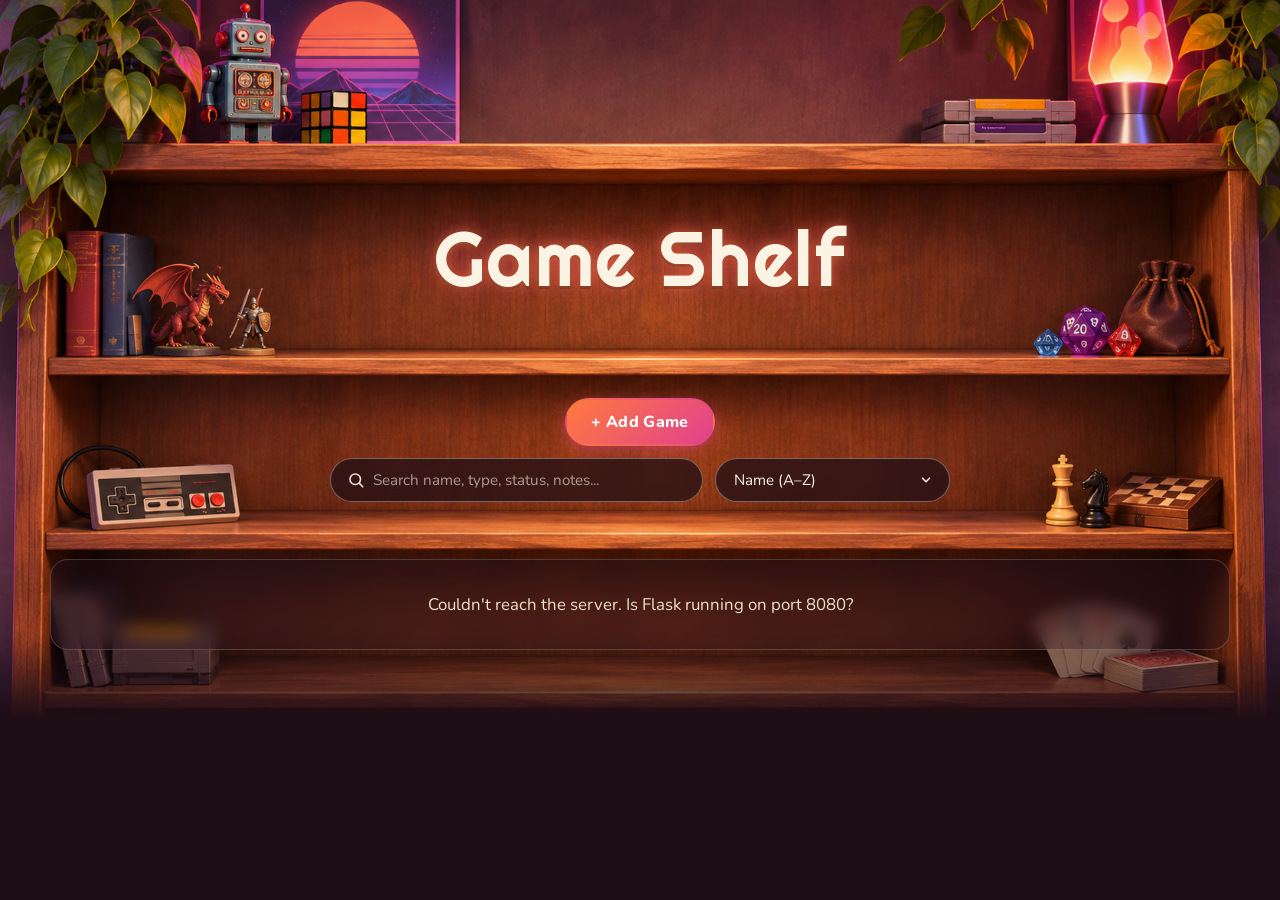
==== client/gameshelf.html @ 600df924 "database changes to enforce user_id" ====
<!DOCTYPE html>
<html lang="en">
<head>
    <meta charset="UTF-8">
    <meta name="viewport" content="width=device-width, initial-scale=1.0">
    <title>Game Shelf</title>
    <link rel="preconnect" href="https://fonts.googleapis.com">
    <link rel="preconnect" href="https://fonts.gstatic.com" crossorigin>
    <link href="https://fonts.googleapis.com/css2?family=Righteous&family=Nunito:wght@400;600;700;800&display=swap" rel="stylesheet">
    <link rel="stylesheet" href="style.css">
</head>
<body>
    <header class="hero">
        <div class="hero-content">
            <h1 class="site-title">Game Shelf</h1>
            <button type="button" id="add-game-btn" class="btn btn-primary">+ Add Game</button>

            <div class="controls">
                <label for="search-input" class="visually-hidden">Search games</label>
                <input type="search" id="search-input" placeholder="Search name, type, status, notes...">

                <label for="sort-select" class="visually-hidden">Sort games</label>
                <select id="sort-select">
                    <option value="name-asc">Name (A–Z)</option>
                    <option value="name-desc">Name (Z–A)</option>
                    <option value="type">Type</option>
                    <option value="rating">Rating (highest first)</option>
                    <option value="complexity">Complexity (lightest first)</option>
                    <option value="play_time">Play time (shortest first)</option>
                    <option value="price">Price (lowest first)</option>
                    <option value="status">Status (Owned first)</option>
                </select>
            </div>
        </div>
    </header>

    <main class="shelf">
        <div id="game-grid" class="card-grid"></div>
        <p id="empty-message" class="empty-message hidden">No games found.</p>
    </main>

    <dialog id="form-dialog" class="dialog">
        <form id="game-form">
            <h2 id="form-title">Add a Game</h2>

            <div class="form-group">
                <label for="name">Name</label>
                <input type="text" id="name" name="name" required>
            </div>

            <div class="form-group">
                <label for="game_type">Type</label>
                <select id="game_type" name="game_type">
                    <option value="Strategy">Strategy</option>
                    <option value="Party">Party</option>
                    <option value="Cooperative">Cooperative</option>
                    <option value="Family">Family</option>
                    <option value="Deck-building">Deck-building</option>
                    <option value="Card">Card</option>
                    <option value="Abstract">Abstract</option>
                    <option value="Trivia">Trivia</option>
                    <option value="Other">Other</option>
                </select>
            </div>

            <div class="form-row">
                <div class="form-group">
                    <label for="min_players">Min Players</label>
                    <input type="number" id="min_players" name="min_players" min="1">
                </div>
                <div class="form-group">
                    <label for="max_players">Max Players</label>
                    <input type="number" id="max_players" name="max_players" min="1">
                </div>
            </div>

            <div class="form-row">
                <div class="form-group">
                    <label for="play_time">Play Time (minutes)</label>
                    <input type="number" id="play_time" name="play_time" min="1">
                </div>
                <div class="form-group">
                    <label for="min_age">Minimum Age</label>
                    <input type="number" id="min_age" name="min_age" min="0">
                </div>
            </div>

            <div class="form-row">
                <div class="form-group">
                    <label for="complexity">Complexity</label>
                    <select id="complexity" name="complexity">
                        <option value="1">1 – Light</option>
                        <option value="2">2 – Medium-Light</option>
                        <option value="3">3 – Medium</option>
                        <option value="4">4 – Medium-Heavy</option>
                        <option value="5">5 – Heavy</option>
                    </select>
                </div>
                <div class="form-group">
                    <label for="rating">Rating</label>
                    <select id="rating" name="rating">
                        <option value="1">1 ★</option>
                        <option value="2">2 ★★</option>
                        <option value="3">3 ★★★</option>
                        <option value="4">4 ★★★★</option>
                        <option value="5">5 ★★★★★</option>
                    </select>
                </div>
            </div>

            <div class="form-row">
                <div class="form-group">
                    <label for="price">Price ($)</label>
                    <input type="number" id="price" name="price" min="0" step="0.01">
                </div>
                <div class="form-group">
                    <label for="status">Status</label>
                    <select id="status" name="status">
                        <option value="Owned">Owned</option>
                        <option value="Wishlist">Wishlist</option>
                    </select>
                </div>
            </div>

            <div class="form-group">
                <label for="notes">Notes</label>
                <textarea id="notes" name="notes" rows="3"></textarea>
            </div>

            <div class="form-actions">
                <button type="button" id="cancel-btn" class="btn btn-secondary">Cancel</button>
                <button type="submit" class="btn btn-primary">Save</button>
            </div>
        </form>
    </dialog>

    <dialog id="detail-dialog" class="dialog">
        <div id="detail-content"></div>

        <div class="form-actions">
            <button type="button" id="delete-btn" class="btn btn-danger">Delete</button>
            <button type="button" id="edit-btn" class="btn btn-secondary">Edit</button>
            <button type="button" id="close-detail-btn" class="btn btn-primary">Close</button>
        </div>
    </dialog>

    <script src="app.js"></script>
</body>
</html>
---- client/style.css ----
/* ===== Color palette and shared values ===== */
:root {
    --wall: #2b1420;
    --wall-deep: #1d0d16;
    --wood: #9c5530;
    --wood-dark: #6b3519;
    --cream: #fbf3e4;
    --cream-dark: #efe1c8;
    --ink: #2a1a14;
    --ink-soft: #6f5a4c;
    --magenta: #e0418f;
    --orange: #ff7a3d;
    --purple: #7b4bd1;
    --teal: #1f9e8f;
    --danger: #c0392b;
    --radius: 12px;
    --shadow: 0 6px 18px rgba(0, 0, 0, 0.35);
    --font-display: "Righteous", "Trebuchet MS", sans-serif;
    --font-body: "Nunito", "Segoe UI", system-ui, sans-serif;
}

/* ===== Base ===== */
*,
*::before,
*::after {
    box-sizing: border-box;
}

body {
    margin: 0;
    min-height: 100vh;
    background: var(--wall-deep);
    color: var(--ink);
    font-family: var(--font-body);
    line-height: 1.5;
}

/* ===== Utility classes ===== */
.hidden {
    display: none !important;
}

.visually-hidden {
    position: absolute;
    width: 1px;
    height: 1px;
    padding: 0;
    margin: -1px;
    overflow: hidden;
    clip: rect(0, 0, 0, 0);
    white-space: nowrap;
    border: 0;
}

/* ===== Hero: shelf image with title, button and controls ===== */
.hero {
    position: relative;
    width: 100%;
    aspect-ratio: 1672 / 941;
    background: url("images/gameshelf_desktop.png") center top / cover no-repeat;
}

/* Fades the bottom of the image into the page color */
.hero::after {
    content: "";
    position: absolute;
    inset: auto 0 0 0;
    height: 12%;
    background: linear-gradient(to bottom, transparent, var(--wall-deep));
    pointer-events: none;
}

.hero-content {
    position: relative;
    z-index: 1;
    display: flex;
    flex-direction: column;
    align-items: center;
    padding: 17.2vw 16px 0;
    text-align: center;
}

.site-title {
    margin: 0;
    font-family: var(--font-display);
    font-weight: 400;
    font-size: clamp(2.4rem, 6vw, 6.5rem);
    line-height: 1;
    color: var(--cream);
    letter-spacing: 0.02em;
    text-shadow:
        0 0 12px rgba(255, 122, 61, 0.55),
        0 0 28px rgba(224, 65, 143, 0.45),
        0 3px 0 var(--wood-dark);
}

#add-game-btn {
    margin-top: 7.9vw;
}

.controls {
    display: flex;
    gap: 12px;
    width: min(620px, 100%);
    margin-top: 0.9vw;
}

/* ===== Search and sort controls ===== */
#search-input,
#sort-select {
    height: 44px;
    border: 1px solid rgba(251, 243, 228, 0.35);
    border-radius: 999px;
    background-color: rgba(29, 13, 22, 0.72);
    color: var(--cream);
    font-family: var(--font-body);
    font-size: 0.95rem;
    backdrop-filter: blur(6px);
    -webkit-backdrop-filter: blur(6px);
    transition: border-color 0.2s, box-shadow 0.2s;
}

#search-input {
    flex: 1;
    min-width: 0;
    padding: 0 18px 0 42px;
    background-image: url("data:image/svg+xml,%3Csvg xmlns='http://www.w3.org/2000/svg' width='18' height='18' viewBox='0 0 24 24' fill='none' stroke='%23efe1c8' stroke-width='2.2' stroke-linecap='round'%3E%3Ccircle cx='11' cy='11' r='7'/%3E%3Cline x1='16.5' y1='16.5' x2='21' y2='21'/%3E%3C/svg%3E");
    background-repeat: no-repeat;
    background-position: 16px center;
}

#search-input::placeholder {
    color: rgba(251, 243, 228, 0.6);
}

#sort-select {
    flex: 0 0 auto;
    padding: 0 42px 0 18px;
    appearance: none;
    -webkit-appearance: none;
    cursor: pointer;
    background-image: url("data:image/svg+xml,%3Csvg xmlns='http://www.w3.org/2000/svg' width='14' height='14' viewBox='0 0 24 24' fill='none' stroke='%23efe1c8' stroke-width='3' stroke-linecap='round' stroke-linejoin='round'%3E%3Cpolyline points='6 9 12 15 18 9'/%3E%3C/svg%3E");
    background-repeat: no-repeat;
    background-position: right 16px center;
}

#sort-select option {
    background: var(--wall);
    color: var(--cream);
}

#search-input:focus,
#sort-select:focus {
    outline: none;
    border-color: var(--orange);
    box-shadow: 0 0 0 3px rgba(255, 122, 61, 0.35);
}

/* ===== Buttons ===== */
.btn {
    display: inline-flex;
    align-items: center;
    justify-content: center;
    gap: 6px;
    padding: 11px 24px;
    border: 2px solid transparent;
    border-radius: 999px;
    font-family: var(--font-body);
    font-size: 1rem;
    font-weight: 800;
    letter-spacing: 0.02em;
    cursor: pointer;
    transition: transform 0.15s, box-shadow 0.15s, background-color 0.15s, color 0.15s;
}

.btn:hover {
    transform: translateY(-2px);
}

.btn:active {
    transform: translateY(0);
}

.btn:focus-visible {
    outline: 3px solid var(--orange);
    outline-offset: 3px;
}

.btn-primary {
    background: linear-gradient(135deg, var(--orange), var(--magenta));
    color: #fff;
    box-shadow: 0 4px 14px rgba(224, 65, 143, 0.45);
}

.btn-primary:hover {
    box-shadow: 0 6px 20px rgba(224, 65, 143, 0.6);
}

.btn-secondary {
    background: transparent;
    border-color: var(--wood);
    color: var(--wood-dark);
}

.btn-secondary:hover {
    background: var(--wood);
    color: var(--cream);
}

.btn-danger {
    background: transparent;
    border-color: var(--danger);
    color: var(--danger);
}

.btn-danger:hover {
    background: var(--danger);
    color: #fff;
}

/* Pop-up buttons and the Add Game button: no movement on hover, only a color change */
.dialog .btn,
.dialog .btn:hover,
.dialog .btn:active,
#add-game-btn,
#add-game-btn:hover,
#add-game-btn:active {
    transform: none;
}

.dialog .btn-primary,
.dialog .btn-primary:hover {
    box-shadow: none;
}

#add-game-btn:hover {
    box-shadow: 0 4px 14px rgba(224, 65, 143, 0.45);
}

.dialog .btn-primary:hover,
#add-game-btn:hover {
    background: linear-gradient(135deg, #e0571f, #b8266c);
}

/* ===== Shelf panel: overlaps the last shelf and grows downward ===== */
.shelf {
    position: relative;
    z-index: 2;
    width: min(1180px, calc(100% - 32px));
    margin: -12.6vw auto 48px;
    padding: 24px;
    border: 1px solid rgba(251, 243, 228, 0.18);
    border-radius: 18px;
    background: rgba(29, 13, 22, 0.55);
    backdrop-filter: blur(8px);
    -webkit-backdrop-filter: blur(8px);
    box-shadow: 0 12px 40px rgba(0, 0, 0, 0.45);
}

.card-grid {
    display: grid;
    grid-template-columns: repeat(auto-fill, minmax(170px, 1fr));
    gap: 16px;
}

.empty-message {
    margin: 8px 0;
    color: var(--cream-dark);
    text-align: center;
    font-size: 1.05rem;
}

/* ===== Mini-cards ===== */
.mini-card {
    --accent: var(--wood);
    position: relative;
    display: flex;
    flex-direction: column;
    align-items: flex-start;
    gap: 6px;
    min-height: 118px;
    padding: 18px 14px 14px;
    overflow: hidden;
    border: none;
    border-radius: var(--radius);
    background: var(--cream);
    color: var(--ink);
    font-family: var(--font-body);
    text-align: left;
    cursor: pointer;
    box-shadow: var(--shadow);
    transition: transform 0.18s, box-shadow 0.18s;
}

/* Colored stripe across the top, like the lid of a game box */
.mini-card::before {
    content: "";
    position: absolute;
    inset: 0 0 auto 0;
    height: 6px;
    background: var(--accent);
}

.mini-card:hover {
    transform: translateY(-3px);
    box-shadow: 0 12px 26px rgba(0, 0, 0, 0.45);
}

.mini-card:focus-visible {
    outline: 3px solid var(--orange);
    outline-offset: 3px;
}

.mini-card-name {
    margin: 0;
    font-family: var(--font-display);
    font-weight: 400;
    font-size: 1.15rem;
    line-height: 1.2;
    display: -webkit-box;
    -webkit-line-clamp: 3;
    -webkit-box-orient: vertical;
    overflow: hidden;
}

.mini-card-type {
    color: var(--accent);
    font-size: 0.82rem;
    font-weight: 800;
    letter-spacing: 0.06em;
    text-transform: uppercase;
}

.mini-card .badge {
    margin-top: auto;
}

/* Accent color per game type */
.mini-card[data-type="strategy"]      { --accent: #b5532a; }
.mini-card[data-type="party"]         { --accent: var(--magenta); }
.mini-card[data-type="cooperative"]   { --accent: var(--teal); }
.mini-card[data-type="family"]        { --accent: #d9862b; }
.mini-card[data-type="deck-building"] { --accent: var(--purple); }
.mini-card[data-type="card"]          { --accent: #c23a4b; }
.mini-card[data-type="abstract"]      { --accent: #3d6fb6; }
.mini-card[data-type="trivia"]        { --accent: #6b8e23; }
.mini-card[data-type="other"]         { --accent: var(--ink-soft); }

/* ===== Badges and tags ===== */
.badge,
.tag {
    display: inline-block;
    padding: 3px 10px;
    border-radius: 999px;
    font-size: 0.75rem;
    font-weight: 800;
    letter-spacing: 0.04em;
    text-transform: uppercase;
}

.badge-owned {
    background: rgba(31, 158, 143, 0.15);
    color: #137566;
}

.badge-wishlist {
    background: rgba(224, 65, 143, 0.15);
    color: #b02a6d;
}

.tag {
    background: var(--cream-dark);
    color: var(--wood-dark);
}

/* ===== Dialogs (pop-ups) ===== */
.dialog {
    width: min(560px, calc(100% - 32px));
    max-height: calc(100vh - 32px);
    padding: 0;
    border: none;
    border-radius: 18px;
    background: var(--cream);
    color: var(--ink);
    box-shadow: 0 24px 60px rgba(0, 0, 0, 0.55);
    overflow: auto;
}

.dialog::backdrop {
    background: rgba(20, 8, 15, 0.7);
    backdrop-filter: blur(3px);
    -webkit-backdrop-filter: blur(3px);
}

.dialog[open] {
    animation: pop-in 0.2s ease-out;
}

@keyframes pop-in {
    from { opacity: 0; transform: translateY(12px) scale(0.98); }
    to   { opacity: 1; transform: none; }
}

#game-form {
    padding: 28px;
    border-top: 8px solid var(--wood);
}

#game-form h2,
.detail-name {
    margin: 0 0 18px;
    font-family: var(--font-display);
    font-weight: 400;
    font-size: 1.8rem;
    line-height: 1.15;
    color: var(--wood-dark);
}

/* ===== Form fields ===== */
.form-group {
    display: flex;
    flex-direction: column;
    gap: 5px;
    margin-bottom: 14px;
}

.form-row {
    display: grid;
    grid-template-columns: 1fr 1fr;
    gap: 14px;
}

.form-group label {
    font-size: 0.85rem;
    font-weight: 800;
    color: var(--ink-soft);
    letter-spacing: 0.03em;
}

.form-group input,
.form-group select,
.form-group textarea {
    width: 100%;
    padding: 10px 12px;
    border: 2px solid var(--cream-dark);
    border-radius: 10px;
    background-color: #fffdf8;
    color: var(--ink);
    font-family: var(--font-body);
    font-size: 1rem;
    transition: border-color 0.2s, box-shadow 0.2s;
}

.form-group select {
    appearance: none;
    -webkit-appearance: none;
    padding-right: 36px;
    cursor: pointer;
    background-image: url("data:image/svg+xml,%3Csvg xmlns='http://www.w3.org/2000/svg' width='14' height='14' viewBox='0 0 24 24' fill='none' stroke='%236b3519' stroke-width='3' stroke-linecap='round' stroke-linejoin='round'%3E%3Cpolyline points='6 9 12 15 18 9'/%3E%3C/svg%3E");
    background-repeat: no-repeat;
    background-position: right 12px center;
}

.form-group textarea {
    resize: vertical;
}

.form-group input:focus,
.form-group select:focus,
.form-group textarea:focus {
    outline: none;
    border-color: var(--orange);
    box-shadow: 0 0 0 3px rgba(255, 122, 61, 0.25);
}

.form-actions {
    display: flex;
    flex-wrap: wrap;
    justify-content: flex-end;
    gap: 10px;
    margin-top: 8px;
}

/* ===== Detail (full card) pop-up ===== */
#detail-dialog {
    border-top: 8px solid var(--wood);
}

#detail-content {
    padding: 28px 28px 0;
}

#detail-dialog .form-actions {
    padding: 20px 28px 28px;
    margin-top: 0;
}

#delete-btn {
    margin-right: auto;
}

.detail-name {
    margin-bottom: 10px;
}

.detail-tags {
    display: flex;
    flex-wrap: wrap;
    gap: 8px;
    margin-bottom: 18px;
}

.detail-list {
    display: grid;
    grid-template-columns: max-content 1fr;
    gap: 10px 20px;
    margin: 0;
    padding: 16px 18px;
    border-radius: var(--radius);
    background: #fffdf8;
    border: 1px solid var(--cream-dark);
}

.detail-list dt {
    font-size: 0.85rem;
    font-weight: 800;
    color: var(--ink-soft);
    letter-spacing: 0.03em;
}

.detail-list dd {
    margin: 0;
    font-weight: 700;
}

.detail-stars {
    color: var(--orange);
    letter-spacing: 0.08em;
}

.detail-notes {
    margin: 16px 0 0;
    padding: 12px 16px;
    border-left: 4px solid var(--orange);
    background: rgba(255, 122, 61, 0.08);
    border-radius: 0 10px 10px 0;
    font-style: italic;
    white-space: pre-line;
}

/* ===== Tablets and small laptops: smaller controls so they fit on the shelf ===== */
@media (min-width: 701px) and (max-width: 1100px) {
    #add-game-btn {
        padding: 8px 18px;
        font-size: 0.92rem;
    }

    #search-input,
    #sort-select {
        height: 36px;
        font-size: 0.88rem;
    }
}

/* ===== Phones ===== */
@media (max-width: 700px) {
    .hero {
        aspect-ratio: 941 / 1672;
        background-image: url("images/gameshelf_mobile.png");
    }

    .hero-content {
        padding-top: 63vw;
    }

    .site-title {
        font-size: 9.5vw;
    }

    #add-game-btn {
        margin-top: 15vw;
        padding: 8px 18px;
        font-size: 0.92rem;
    }

    .controls {
        margin-top: 2vw;
        gap: 8px;
    }

    #search-input,
    #sort-select {
        height: 38px;
        font-size: 0.88rem;
    }

    #search-input {
        padding-left: 38px;
        background-position: 13px center;
    }

    #sort-select {
        max-width: 42%;
        padding-left: 12px;
        padding-right: 34px;
        background-position: right 12px center;
    }

    .shelf {
        margin-top: -37vw;
        padding: 14px;
    }

    .card-grid {
        grid-template-columns: repeat(2, 1fr);
        gap: 12px;
    }

    .mini-card {
        min-height: 104px;
        padding: 16px 12px 12px;
    }

    .mini-card-name {
        font-size: 1rem;
    }

    #game-form,
    #detail-content {
        padding-left: 20px;
        padding-right: 20px;
    }

    #detail-dialog .form-actions {
        padding: 18px 20px 22px;
    }
}

@media (max-width: 480px) {
    .form-row {
        grid-template-columns: 1fr;
        gap: 0;
    }
}
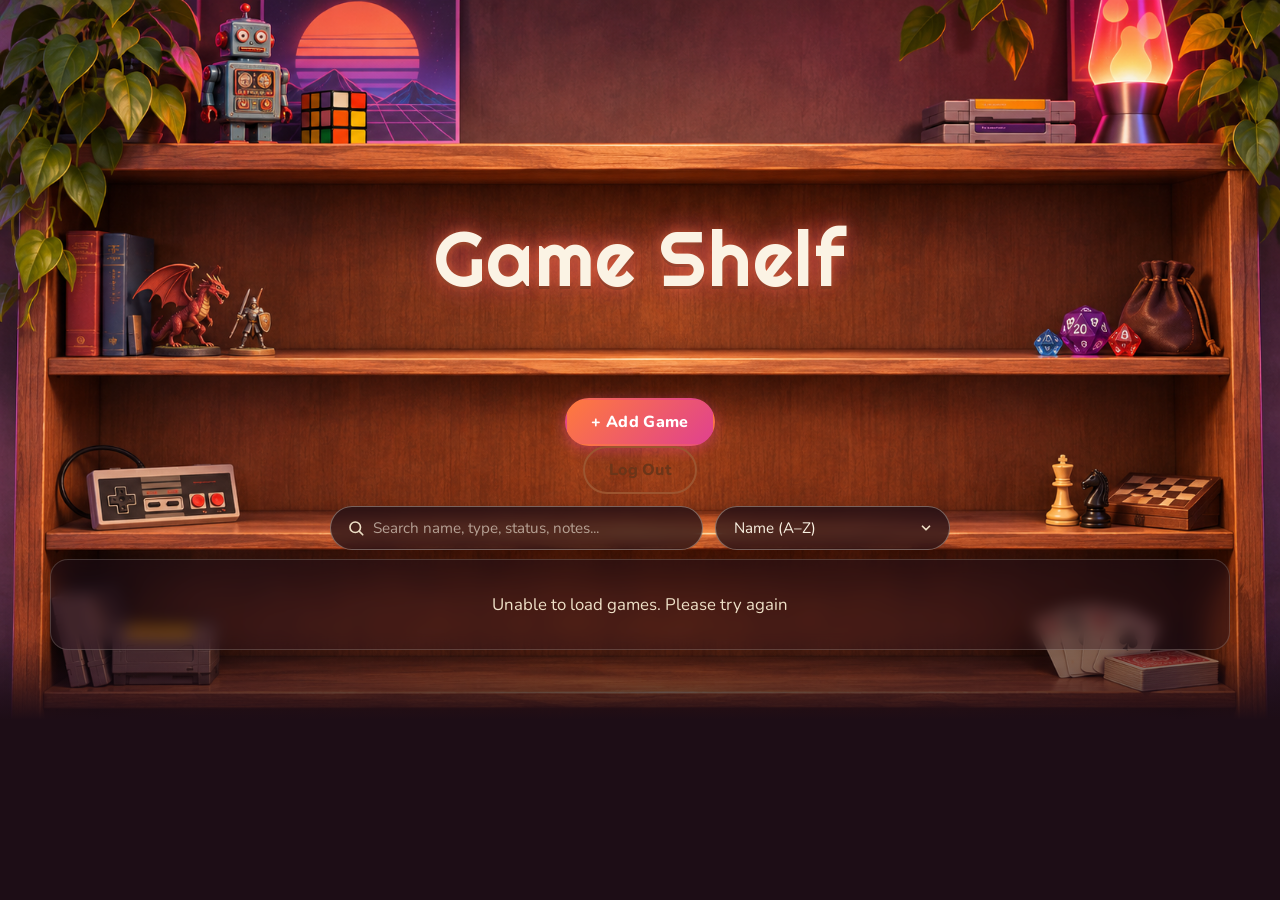
==== commit a7ee82b9: "front end auth setup" ====
--- a/client/gameshelf.html
+++ b/client/gameshelf.html
@@ -14,6 +14,7 @@
         <div class="hero-content">
             <h1 class="site-title">Game Shelf</h1>
             <button type="button" id="add-game-btn" class="btn btn-primary">+ Add Game</button>
+            <button id="logout-btn" class="btn btn-secondary">Log Out</button>
 
             <div class="controls">
                 <label for="search-input" class="visually-hidden">Search games</label>
--- a/client/style.css
+++ b/client/style.css
@@ -642,3 +642,112 @@
         gap: 0;
     }
 }
+
+/* ===== Authentication page ===== */
+#auth-container {
+    width: min(960px, calc(100% - 32px));
+    margin: 0 auto;
+    padding: 48px 0 64px;
+}
+
+#auth-container > h1 {
+    margin: 0 0 28px;
+    color: var(--cream);
+    font-family: var(--font-display);
+    font-size: clamp(2.4rem, 6vw, 4rem);
+    font-weight: 400;
+    text-align: center;
+}
+
+#login-section,
+#register-section {
+    max-width: 540px;
+    margin: 0 auto 24px;
+    padding: 28px;
+    border-radius: 18px;
+    background: var(--cream);
+    color: var(--ink);
+    box-shadow: var(--shadow);
+}
+
+#login-section {
+    border-top: 7px solid var(--orange);
+}
+
+#register-section {
+    border-top: 7px solid var(--magenta);
+}
+
+#auth-container h2 {
+    margin: 0 0 18px;
+    font-family: var(--font-display);
+    font-size: 1.6rem;
+    font-weight: 400;
+    color: var(--wood-dark);
+}
+
+#auth-container form {
+    display: flex;
+    flex-direction: column;
+    gap: 8px;
+}
+
+#auth-container label {
+    margin-top: 6px;
+    font-weight: 800;
+    color: var(--ink);
+}
+
+#auth-container input {
+    width: 100%;
+    padding: 12px 14px;
+    border: 2px solid #c9b89e;
+    border-radius: 10px;
+    background: #fffdf8;
+    color: var(--ink);
+    font: inherit;
+}
+
+#auth-container input:focus {
+    outline: none;
+    border-color: var(--orange);
+    box-shadow: 0 0 0 3px rgba(255, 122, 61, 0.24);
+}
+
+#auth-container button[type="submit"] {
+    margin-top: 14px;
+    padding: 12px 24px;
+    border: 0;
+    border-radius: 999px;
+    background: linear-gradient(135deg, var(--orange), var(--magenta));
+    color: white;
+    font: inherit;
+    font-weight: 800;
+    cursor: pointer;
+}
+
+#auth-container button[type="submit"]:hover {
+    filter: brightness(0.9);
+}
+
+#auth-container button[type="submit"]:focus-visible {
+    outline: 3px solid var(--purple);
+    outline-offset: 3px;
+}
+
+#login-message,
+#register-message {
+    color: var(--ink);
+    font-weight: 700;
+}
+
+@media (max-width: 600px) {
+    #auth-container {
+        padding-top: 24px;
+    }
+
+    #login-section,
+    #register-section {
+        padding: 20px;
+    }
+}
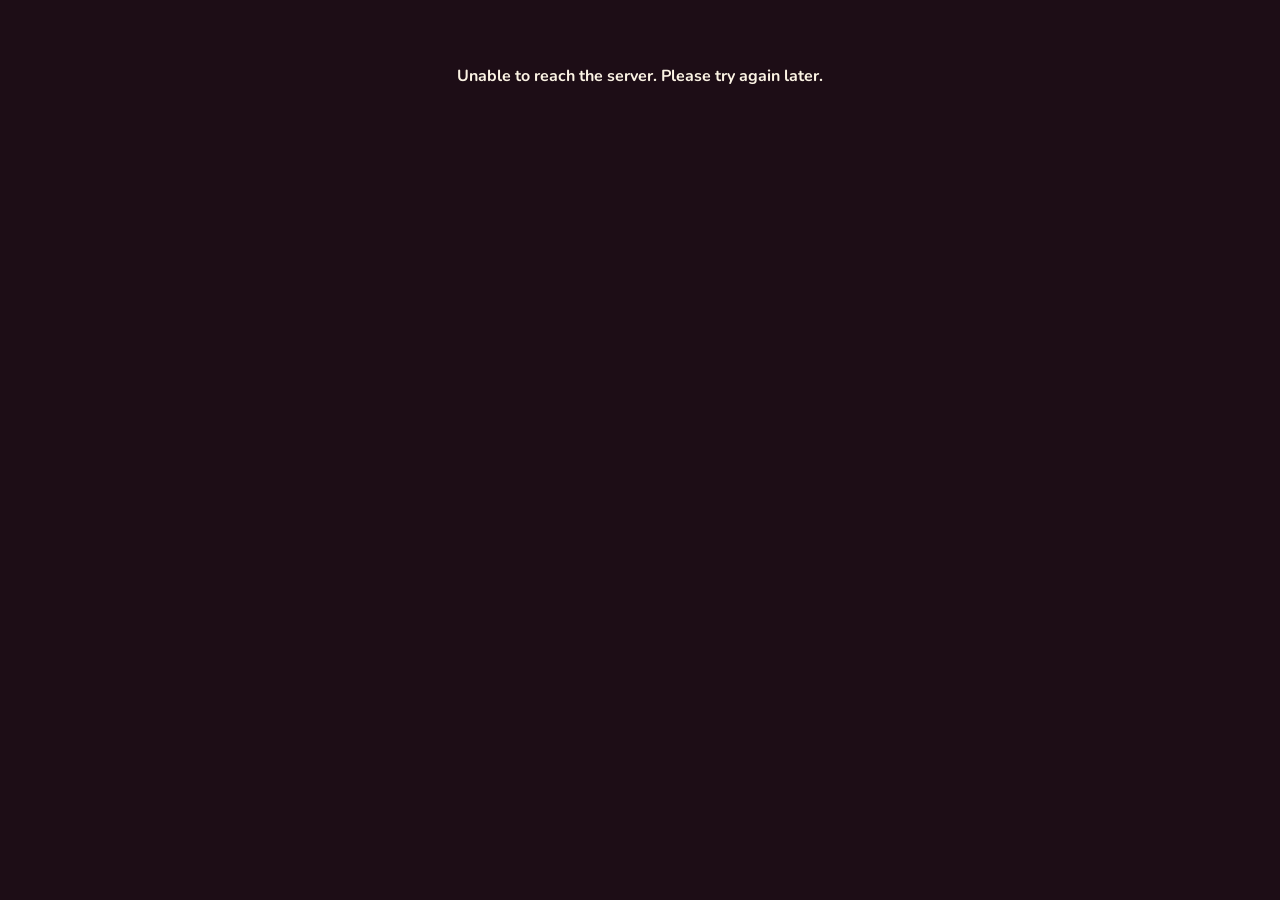
==== commit 8c963be1: "bux fixes, ui fixes" ====
--- a/client/gameshelf.html
+++ b/client/gameshelf.html
@@ -7,10 +7,12 @@
     <link rel="preconnect" href="https://fonts.googleapis.com">
     <link rel="preconnect" href="https://fonts.gstatic.com" crossorigin>
     <link href="https://fonts.googleapis.com/css2?family=Righteous&family=Nunito:wght@400;600;700;800&display=swap" rel="stylesheet">
-    <link rel="stylesheet" href="style.css">
+    <link rel="stylesheet" href="style.css?v=2">
 </head>
 <body>
-    <header class="hero">
+    <p id="page-status" class="page-status" role="status">Loading your shelf…</p>
+
+    <header class="hero hidden">
         <div class="hero-content">
             <h1 class="site-title">Game Shelf</h1>
             <button type="button" id="add-game-btn" class="btn btn-primary">+ Add Game</button>
@@ -35,9 +37,9 @@
         </div>
     </header>
 
-    <main class="shelf">
+    <main class="shelf hidden">
         <div id="game-grid" class="card-grid"></div>
-        <p id="empty-message" class="empty-message hidden">No games found.</p>
+        <p id="empty-message" class="empty-message hidden"></p>
     </main>
 
     <dialog id="form-dialog" class="dialog">
@@ -145,6 +147,6 @@
         </div>
     </dialog>
 
-    <script src="app.js"></script>
+    <script src="app.js?v=2"></script>
 </body>
 </html>
--- a/client/style.css
+++ b/client/style.css
@@ -1,3 +1,4 @@
+
 /* ===== Color palette and shared values ===== */
 :root {
     --wall: #2b1420;
@@ -548,7 +549,7 @@
     white-space: pre-line;
 }
 
-/* ===== Tablets and small laptops: smaller controls so they fit on the shelf ===== */
+/* ===== Tablets and small laptops ===== */
 @media (min-width: 701px) and (max-width: 1100px) {
     #add-game-btn {
         padding: 8px 18px;
@@ -741,6 +742,41 @@
     font-weight: 700;
 }
 
+/* Switch between the login and registration forms */
+.auth-switch {
+    margin: 8px 0 0;
+    text-align: center;
+}
+
+.link-btn {
+    padding: 0;
+    border: 0;
+    background: none;
+    color: var(--magenta);
+    font: inherit;
+    font-weight: 800;
+    text-decoration: underline;
+    cursor: pointer;
+}
+
+.link-btn:hover {
+    filter: brightness(0.85);
+}
+
+.link-btn:focus-visible {
+    outline: 3px solid var(--purple);
+    outline-offset: 3px;
+}
+
+/* Shown on the shelf page while the session is being checked */
+.page-status {
+    margin: 0;
+    padding: 64px 16px;
+    color: var(--cream);
+    font-weight: 700;
+    text-align: center;
+}
+
 @media (max-width: 600px) {
     #auth-container {
         padding-top: 24px;
@@ -751,3 +787,45 @@
         padding: 20px;
     }
 }
+
+/* ===== Logout button ===== */
+#logout-btn {
+    position: absolute;
+    top: 20px;
+    right: 24px;
+    z-index: 3;
+
+    padding: 8px 18px;
+    border: 2px solid var(--cream);
+    border-radius: 999px;
+
+    background: rgba(29, 13, 22, 0.8);
+    color: var(--cream);
+
+    font-family: var(--font-body);
+    font-size: 0.9rem;
+    font-weight: 800;
+    cursor: pointer;
+
+    transition: background-color 0.2s, border-color 0.2s;
+}
+
+#logout-btn:hover {
+    background: var(--magenta);
+    border-color: var(--magenta);
+    color: #fff;
+}
+
+#logout-btn:focus-visible {
+    outline: 3px solid var(--orange);
+    outline-offset: 3px;
+}
+
+@media (max-width: 700px) {
+    #logout-btn {
+        top: 12px;
+        right: 12px;
+        padding: 6px 12px;
+        font-size: 0.8rem;
+    }
+}
